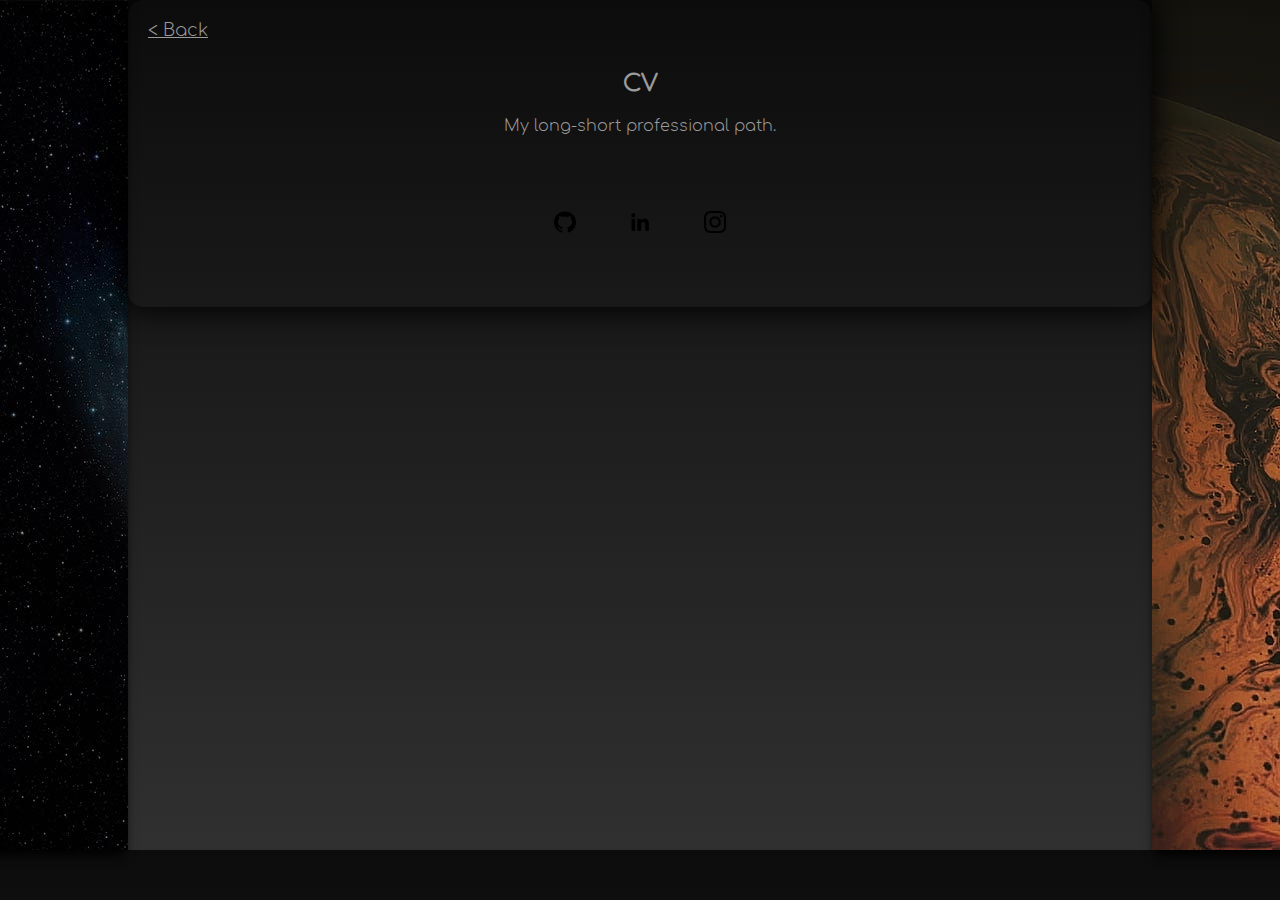
==== cv.html @ 5bdd548f "Splitted the views in projects, ideas and cv" ====
<!DOCTYPE html>
<html lang="en">

<head>
    <title>Alba's Portfolio</title>
    <link rel="stylesheet" href="styles.css" />
    <meta charset="UTF-8">
    <meta name="viewport" content="width=device-width, initial-scale=1">
    <script src="template.js" type="text/javascript" defer></script>
</head>
<div class="container">
    <div class="column left"></div>
    <div class="column middle">
        <div class="subtitle">
            <a href="index.html" class="back"> &lt; Back</a>
            <h2 class="cv-title">CV</h2>
            <p> My long-short professional path.</p>
        </div>
        <div class="content">
            <div class="content-cv">
            </div>
        </div>
        <links-component></links-component>
    </div>
    <div class="column right"></div>

</div>

</html>
---- styles.css ----
* {
    box-sizing: border-box;
}

.title {
    transition: all .2s ease-in-out;
}

.title:hover {
    transform: scale(1.1);
}

.column {
    float: left;
    padding: 10px;
}

.left {
    width: 10%;
    background-image: url("img/galaxia.jpeg");
    box-shadow: -8px 0 10px 5px #000000;
    height: 850px;
    padding: 0;
}

.right {
    width: 10%;
    float: right;
    background-image: url("img/planeta.jpg");
    box-shadow: 8px 0 10px 5px #000000;
    height: 850px;
    padding: 0;
}

.middle {
    width: 80%;
    box-shadow: 0 0 30px 3px #000000;
    border-radius: 15px;
    position: relative;
    font-family: "Comforta", "sans-serif";
    overflow: visible;
}

.title {
    text-align: center;
    margin-top: 80px;
    margin-bottom: 60px;
    font-family: "Varino", "sans-serif";
    color: rgb(180, 180, 180);
}

.subtitle {
    text-align: center;
    color: #9b9b9b;
}

body {
    background: linear-gradient(0deg, #303030, #0c0c0c);
    margin: 0;
    color: #9b9b9b;
}

.options-bar {
    display: flex;
    flex-direction: row;
    justify-content: center;

}

.option {
    background-color: rgb(78, 78, 78);
    margin-top: 60px;
    margin-bottom: 30px;
    width: 10rem;
    height: 5rem;
    display: inline-grid;
    text-align: center;
    align-items: center;
    color: rgb(180, 180, 180);
    cursor: pointer;
}

.option:hover {
    background-color: rgb(87, 87, 87);
}

.option:active {
    background-color: rgb(51, 51, 51);
}

.ideas {
    border-radius: 0px;
}

.cv {
    border-radius: 0 30px 30px 0;
}

.proyectos {
    border-radius: 30px 0 0 30px;
}

.content-proyectos {
    display: flex;
    flex-direction: row;
    flex-wrap: wrap;
    justify-content: center;
    margin: 0 auto;
}

.project {
    background-color: rgb(78, 78, 78);
    width: 100%;
    max-width: 350px;
    padding: 10px 10px;
    margin: 30px 20px;
    height: auto;
    text-align: center;
    border-radius: 10%;
    position: relative;
    cursor: pointer;
}

.project:hover {
    background-color: rgb(87, 87, 87);
}

.project:active {
    background-color: rgb(51, 51, 51);
}

.project img {
    width: 100%;
    max-width: 350px;
    max-height: 150px;
    text-align: center;
    object-fit: scale-down;
    border-radius: 10px;
}

.links {
    padding: 40px 0;
    text-align: center;
}

.links img {
    max-width: 30px;
    max-height: 30px;
    margin: 0 auto;
    padding: 0px 4px;
    overflow: visible;
}

.social {
    width: fit-content;
    height: fit-content;
    display: inline-block;
    border-radius: 100%;
    padding: 2%;
    object-fit: contain;
}

.social:hover {
    background: radial-gradient(rgb(62, 62, 62) 10%, transparent 80%);

}

.back {
    font-size: large;
    display: flex;
    justify-content: left;
    padding: 10px;
    color: #9b9b9b;
    width: fit-content;
}

.back:hover {
    color: #625c85;
}

.back:active {
    color: #646464;
}

@font-face {
    font-family: 'Comforta';
    src: url('fonts/Comfortaa-Light.ttf') format('opentype');
    font-weight: normal;
    font-style: normal;
}

@font-face {
    font-family: 'Gajkley';
    src: url('fonts/Gajkley.otf') format('opentype');
    font-weight: normal;
    font-style: normal;
}

@font-face {
    font-family: 'Varino';
    src: url('fonts/Varino.otf') format('opentype');
    font-weight: normal;
    font-style: normal;
}
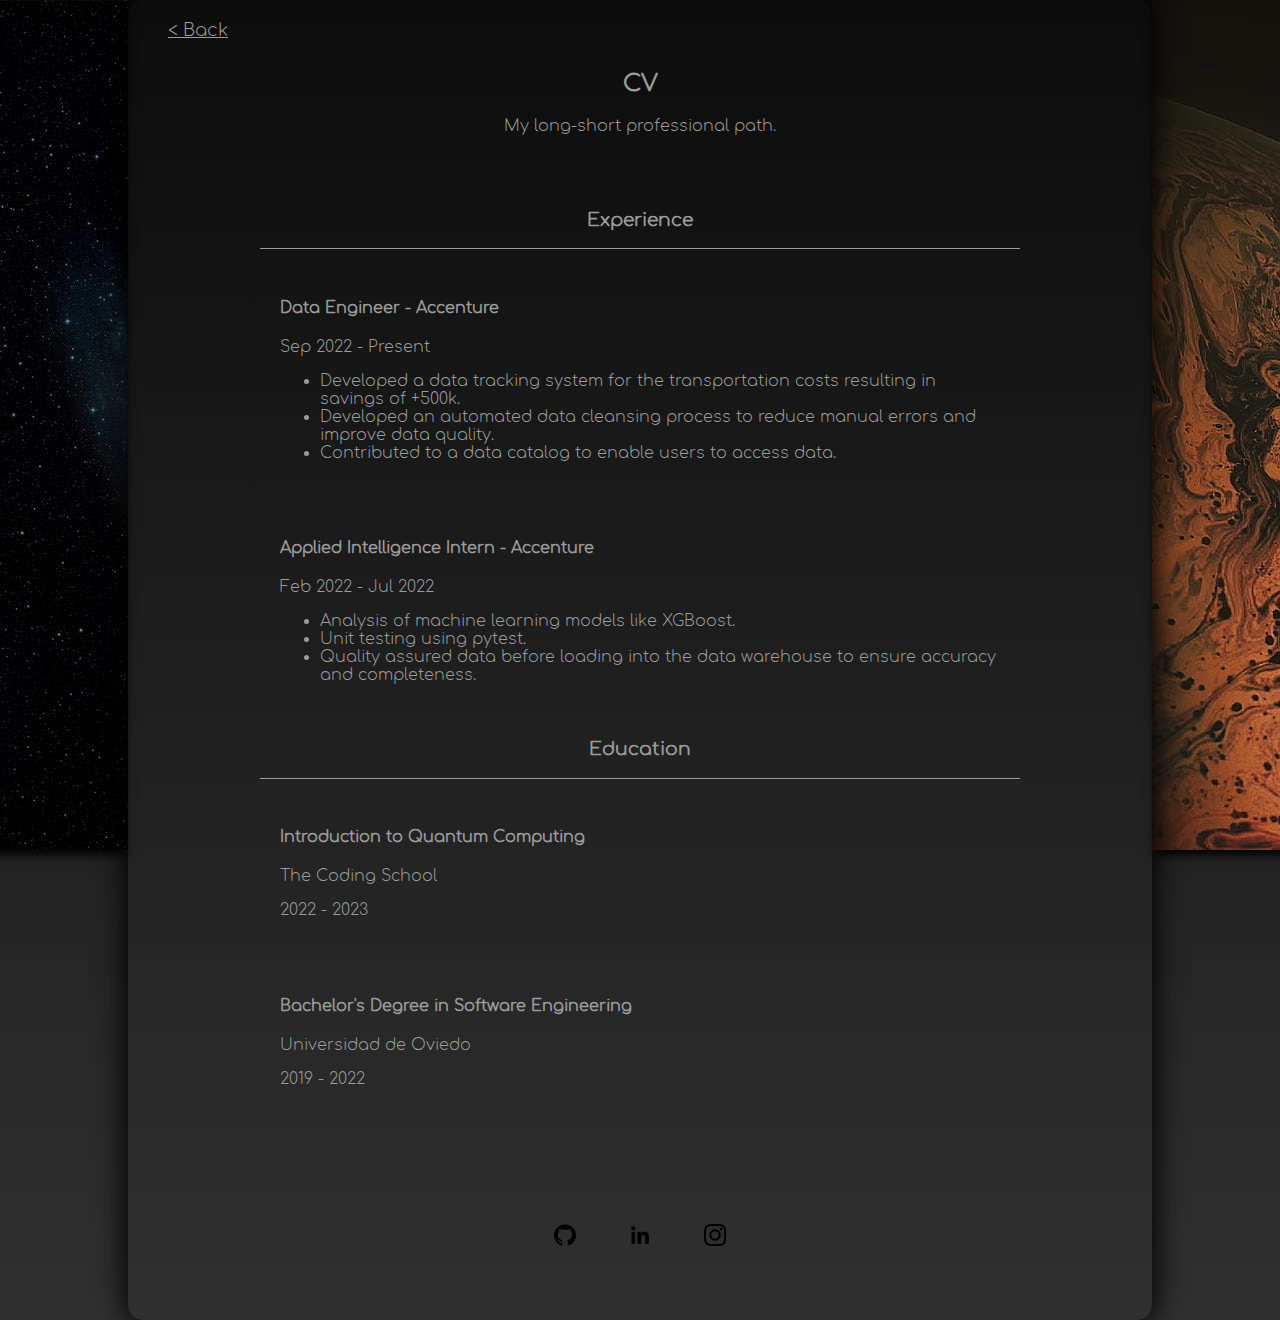
==== commit c2338f8f: "Added cv info" ====
--- a/cv.html
+++ b/cv.html
@@ -18,6 +18,43 @@
         </div>
         <div class="content">
             <div class="content-cv">
+                <section class="cv">
+                    <h3>Experience</h3>
+                    <hr>
+                    <div class="cv-item">
+                        <h4>Data Engineer - Accenture</h4>
+                        <p>Sep 2022 - Present</p>
+                        <ul>
+                            <li>Developed a data tracking system for the transportation costs resulting in savings of
+                                +500k.</li>
+                            <li>Developed an automated data cleansing process to reduce manual errors and improve data
+                                quality.</li>
+                            <li>Contributed to a data catalog to enable users to access data.</li>
+                        </ul>
+                    </div>
+                    <div class="cv-item">
+                        <h4>Applied Intelligence Intern - Accenture</h4>
+                        <p>Feb 2022 - Jul 2022</p>
+                        <ul>
+                            <li>Analysis of machine learning models like XGBoost.</li>
+                            <li>Unit testing using pytest.</li>
+                            <li>Quality assured data before loading into the data warehouse to ensure accuracy and
+                                completeness.</li>
+                        </ul>
+                    </div>
+                    <h3>Education</h3>
+                    <hr>
+                    <div class="cv-item">
+                        <h4>Introduction to Quantum Computing</h4>
+                        <p>The Coding School</p>
+                        <p>2022 - 2023</p>
+                    </div>
+                    <div class="cv-item">
+                        <h4>Bachelor's Degree in Software Engineering</h4>
+                        <p>Universidad de Oviedo</p>
+                        <p>2019 - 2022</p>
+                    </div>
+
             </div>
         </div>
         <links-component></links-component>
--- a/styles.css
+++ b/styles.css
@@ -2,14 +2,27 @@
     box-sizing: border-box;
 }
 
+/* Title: Alba Aparicio */
 .title {
     transition: all .2s ease-in-out;
+    text-align: center;
+    margin-top: 80px;
+    margin-bottom: 60px;
+    font-family: "Varino", "sans-serif";
+    color: rgb(180, 180, 180);
 }
 
 .title:hover {
     transform: scale(1.1);
 }
 
+.subtitle {
+    text-align: center;
+    color: #9b9b9b;
+    padding: 0 20px;
+}
+
+/* Main structure */
 .column {
     float: left;
     padding: 10px;
@@ -41,34 +54,22 @@
     overflow: visible;
 }
 
-.title {
-    text-align: center;
-    margin-top: 80px;
-    margin-bottom: 60px;
-    font-family: "Varino", "sans-serif";
-    color: rgb(180, 180, 180);
-}
-
-.subtitle {
-    text-align: center;
-    color: #9b9b9b;
-}
-
 body {
     background: linear-gradient(0deg, #303030, #0c0c0c);
     margin: 0;
     color: #9b9b9b;
 }
 
+/* Navbar */
 .options-bar {
     display: flex;
     flex-direction: row;
     justify-content: center;
-
+    padding: 0 20px;
 }
 
 .option {
-    background-color: rgb(78, 78, 78);
+    background-color: rgb(51, 51, 51);
     margin-top: 60px;
     margin-bottom: 30px;
     width: 10rem;
@@ -81,24 +82,27 @@
 }
 
 .option:hover {
-    background-color: rgb(87, 87, 87);
-}
-
-.option:active {
-    background-color: rgb(51, 51, 51);
-}
-
-.ideas {
+    background-color: rgb(70, 70, 70);
+}
+
+.btideas {
     border-radius: 0px;
 }
 
-.cv {
+.btcv {
     border-radius: 0 30px 30px 0;
 }
 
-.proyectos {
+.btproyectos {
     border-radius: 30px 0 0 30px;
 }
+
+
+.content {
+    padding: 20px;
+}
+
+/* Projects */
 
 .content-proyectos {
     display: flex;
@@ -138,6 +142,50 @@
     border-radius: 10px;
 }
 
+/* Ideas */
+.idea {
+    margin-bottom: 60px;
+}
+
+hr {
+    height: 1px;
+    border: none;
+    background: #9b9b9b;
+}
+
+.tag {
+    font-size: small;
+    background-color: rgb(87, 87, 87);
+    border-radius: 10px;
+    display: inline-block;
+    width: fit-content;
+    height: fit-content;
+    padding: 5px 10px;
+    margin: 5px;
+}
+
+.tag:hover {
+    background-color: rgb(51, 51, 51);
+}
+
+/* CV */
+.cv {
+    margin: 0 auto;
+    width: 100%;
+    max-width: 800px;
+    padding: 20px;
+    text-align: center;
+}
+
+.cv-item {
+    margin: 0 auto;
+    width: 100%;
+    max-width: 800px;
+    padding: 20px;
+    text-align: left;
+}
+
+/* Social media links */
 .links {
     padding: 40px 0;
     text-align: center;
@@ -165,6 +213,8 @@
 
 }
 
+/* Back button */
+
 .back {
     font-size: large;
     display: flex;
